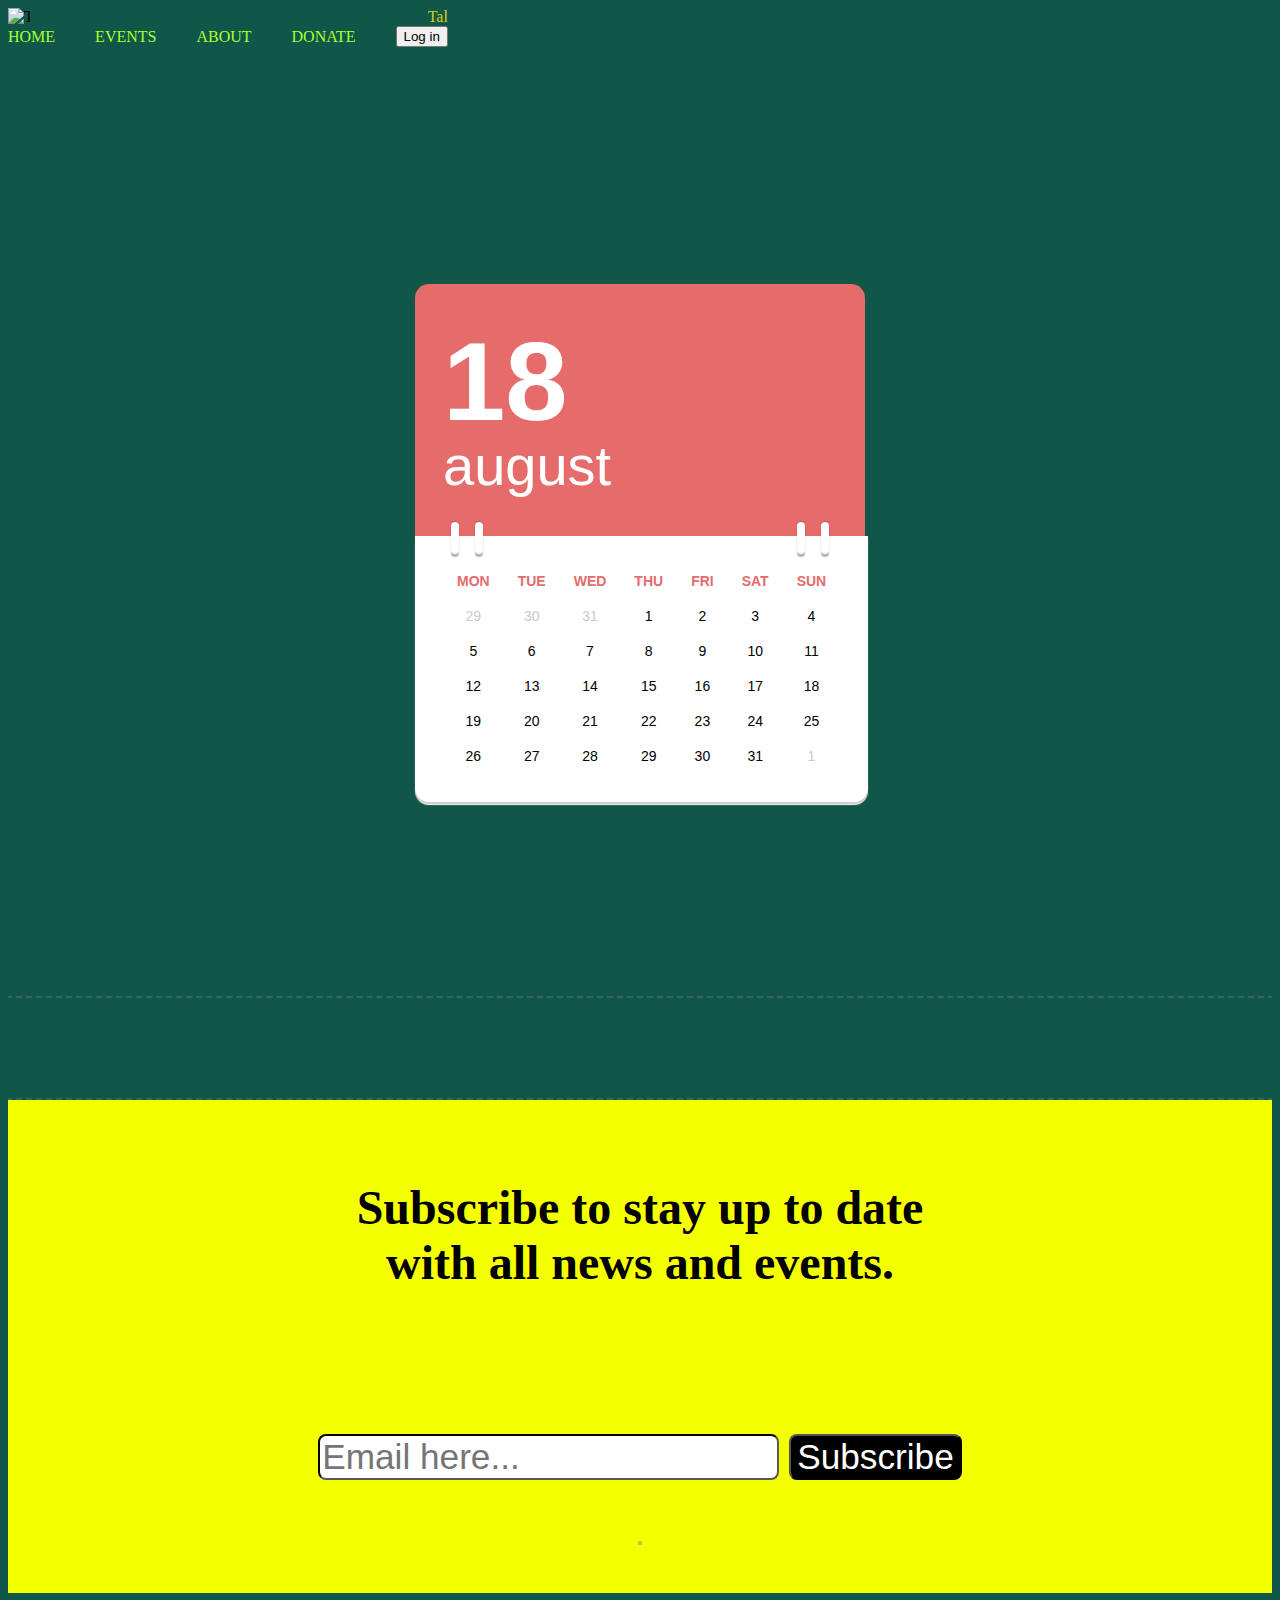
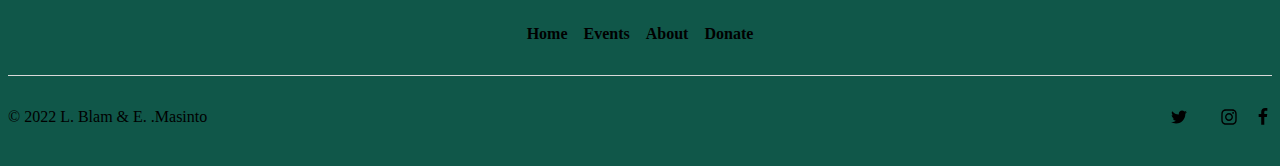
==== calendar.html @ dfa0b166 "calendar page" ====
<!DOCTYPE html>
<html lang="en">
<head>
    <meta charset="UTF-8">
    <meta http-equiv="X-UA-Compatible" content="IE=edge">
    <meta name="viewport" content="width=device-width, initial-scale=1.0">
    <link rel="stylesheet" href="style.css"/>
    <link href="/dist/style.css" rel="stylesheet">
    <title>Document</title>
</head>
<body>
    <div>
        <div class="events-container">
          <div class="events-container1">
            <div class="events-navbar navbar-container">
              <div class="max-width">
                <div class="events-logo">
                  <img
                    alt="TAL-image"
                    src="/playground_assets/group%202.svg"
                    class="events-image"
                  />
                  <span class="brand-Name">
                    <span class="events-text01">Tal</span>
                  </span>
                </div>
                <div class="events-links">
                  <span class="events-text02 navbar-Link">HOME</span>
                  <span class="events-text03 navbar-Link">EVENTS</span>
                  <span class="events-text04 navbar-Link">ABOUT</span>
                  <span class="events-text05 navbar-Link">DONATE</span>
                  <button class="button-secondary button">Log in</button>
                </div>
                <div class="events-burger-menu navbar-burger-menu">
                  <svg viewBox="0 0 1024 1024" class="events-icon">
                    <path
                      d="M128 256h768v86h-768v-86zM128 554v-84h768v84h-768zM128 768v-86h768v86h-768z"
                    ></path>
                  </svg>
                </div>
              </div>
            </div>
          </div>
          <div class="body-con">
          <div class="container back-container">

            <div class="calendar-container">
          
              <header>
                
                <div class="day">18</div>
                <div class="month">August</div>
          
              </header>
          
              <table class="calendar">
                
                <thead>
          
                  <tr>
          
                    <td>Mon</td>
                    <td>Tue</td>
                    <td>Wed</td>
                    <td>Thu</td>
                    <td>Fri</td>
                    <td>Sat</td>
                    <td>Sun</td>
          
                  </tr>
          
                </thead>
          
                <tbody>
          
                  <tr>
                    <td class="prev-month">29</td>
                    <td class="prev-month">30</td>
                    <td class="prev-month">31</td>
                    <td><a class="day-link" href="#">1</a></td>
                    <td><a class="day-link" href="#">2</a></td>
                    <td><a class="day-link" href="#">3</a></td>
                    <td><a class="day-link" href="#">4</a></td>
                  </tr>
          
                  <tr>
                    <td><a class="day-link" href="#">5</a></td>
                    <td><a class="day-link" href="#">6</a></td>
                    <td><a class="day-link" href="#">7</a></td>
                    <td><a class="day-link" href="#">8</a></td>
                    <td><a class="day-link" href="#">9</a></td>
                    <td><a class="day-link" href="#">10</a></td>
                    <td><a class="day-link" href="#">11</a></td>
                  </tr>
          
                  <tr>
                    <td><a class="day-link" href="#">12</a></td>
                    <td><a class="day-link" href="#">13</a></td>
                    <td><a class="day-link" href="#">14</a></td>
                    <td><a class="day-link" href="#">15</a></td>
                    <td><a class="day-link" href="#">16</a></td>
                    <td><a class="day-link" href="#">17</a></td>
                    <td><a class="day-link" href="#">18</a></td>
                  </tr>
          
                  <tr>
                    <td><a class="day-link" href="#">19</a></td>
                    <td><a class="day-link" href="#">20</a></td>
                    <td><a class="day-link" href="#">21</a></td>
                    <td><a class="day-link" href="#">22</a></td>
                    <td><a class="day-link" href="#">23</a></td>
                    <td><a class="day-link" href="#">24</a></td>
                    <td><a class="day-link" href="#">25</a></td>
                  </tr>
          
                  <tr>
                    <td><a class="day-link" href="#">26</a></td>
                    <td><a class="day-link" href="#">27</a></td>
                    <td><a class="day-link" href="#">28</a></td>
                    <td><a class="day-link" href="#">29</a></td>
                    <td><a class="day-link" href="#">30</a></td>
                    <td><a class="day-link" href="#">31</a></td>
                    <td class="next-month">1</td>
                  </tr>
          
                </tbody>
          
              </table>
          
              <div class="ring-left"></div>
              <div class="ring-right"></div>
          
            </div> <!-- end calendar-container -->
          
          </div> <!-- end container -->

        </div>

          <div class="events-container2"></div>
          <div class="events-banner">
            <h1 class="events-text06">
              <span>Subscribe to stay up to date</span>
              <br />
              <span>with all news and events.</span>
            </h1>
            <div class="events-container3">
              <input
                type="text"
                placeholder="Email here..."
                class="events-textinput input"
              />
              <button class="events-button1 button">Subscribe</button>
            </div>
            <div class="events-btn-group"></div>
          </div>
          <footer class="events-footer">
            <div class="events-container4">
              <nav class="events-nav">
                <a href="#" class="events-text10">Home</a>
                <a  href="#" class="events-text11">Events</a>
                <a  href="#" class="events-text12">About</a>
                <a  href="#" class="events-text13">Donate</a>
              </nav>
            </div>
            <div class="events-separator"></div>
            <div class="events-container5">
              <span class="events-text14">© 2022 L. Blam &amp; E. .Masinto</span>
              <div class="events-icon-group">
                <svg viewBox="0 0 950.8571428571428 1024" class="events-icon2">
                  <path
                    d="M925.714 233.143c-25.143 36.571-56.571 69.143-92.571 95.429 0.571 8 0.571 16 0.571 24 0 244-185.714 525.143-525.143 525.143-104.571 0-201.714-30.286-283.429-82.857 14.857 1.714 29.143 2.286 44.571 2.286 86.286 0 165.714-29.143 229.143-78.857-81.143-1.714-149.143-54.857-172.571-128 11.429 1.714 22.857 2.857 34.857 2.857 16.571 0 33.143-2.286 48.571-6.286-84.571-17.143-148-91.429-148-181.143v-2.286c24.571 13.714 53.143 22.286 83.429 23.429-49.714-33.143-82.286-89.714-82.286-153.714 0-34.286 9.143-65.714 25.143-93.143 90.857 112 227.429 185.143 380.571 193.143-2.857-13.714-4.571-28-4.571-42.286 0-101.714 82.286-184.571 184.571-184.571 53.143 0 101.143 22.286 134.857 58.286 41.714-8 81.714-23.429 117.143-44.571-13.714 42.857-42.857 78.857-81.143 101.714 37.143-4 73.143-14.286 106.286-28.571z"
                  ></path></svg>
                  <svg viewBox="0 0 877.7142857142857 1024" class="events-icon4">
                  <path
                    d="M585.143 512c0-80.571-65.714-146.286-146.286-146.286s-146.286 65.714-146.286 146.286 65.714 146.286 146.286 146.286 146.286-65.714 146.286-146.286zM664 512c0 124.571-100.571 225.143-225.143 225.143s-225.143-100.571-225.143-225.143 100.571-225.143 225.143-225.143 225.143 100.571 225.143 225.143zM725.714 277.714c0 29.143-23.429 52.571-52.571 52.571s-52.571-23.429-52.571-52.571 23.429-52.571 52.571-52.571 52.571 23.429 52.571 52.571zM438.857 152c-64 0-201.143-5.143-258.857 17.714-20 8-34.857 17.714-50.286 33.143s-25.143 30.286-33.143 50.286c-22.857 57.714-17.714 194.857-17.714 258.857s-5.143 201.143 17.714 258.857c8 20 17.714 34.857 33.143 50.286s30.286 25.143 50.286 33.143c57.714 22.857 194.857 17.714 258.857 17.714s201.143 5.143 258.857-17.714c20-8 34.857-17.714 50.286-33.143s25.143-30.286 33.143-50.286c22.857-57.714 17.714-194.857 17.714-258.857s5.143-201.143-17.714-258.857c-8-20-17.714-34.857-33.143-50.286s-30.286-25.143-50.286-33.143c-57.714-22.857-194.857-17.714-258.857-17.714zM877.714 512c0 60.571 0.571 120.571-2.857 181.143-3.429 70.286-19.429 132.571-70.857 184s-113.714 67.429-184 70.857c-60.571 3.429-120.571 2.857-181.143 2.857s-120.571 0.571-181.143-2.857c-70.286-3.429-132.571-19.429-184-70.857s-67.429-113.714-70.857-184c-3.429-60.571-2.857-120.571-2.857-181.143s-0.571-120.571 2.857-181.143c3.429-70.286 19.429-132.571 70.857-184s113.714-67.429 184-70.857c60.571-3.429 120.571-2.857 181.143-2.857s120.571-0.571 181.143 2.857c70.286 3.429 132.571 19.429 184 70.857s67.429 113.714 70.857 184c3.429 60.571 2.857 120.571 2.857 181.143z">
                </path></svg>
                <svg viewBox="0 0 602.2582857142856 1024" class="events-icon6">
                  <path
                    d="M548 6.857v150.857h-89.714c-70.286 0-83.429 33.714-83.429 82.286v108h167.429l-22.286 169.143h-145.143v433.714h-174.857v-433.714h-145.714v-169.143h145.714v-124.571c0-144.571 88.571-223.429 217.714-223.429 61.714 0 114.857 4.571 130.286 6.857z"
                  ></path>
                </svg>
              </div>
            </div>
          </footer>
        </div>
      </div>
      




    
</body>
</html>
---- style.css ----
/*@use postcss-preset-env;
*/

body{
    /* margin: auto;
    padding: 0; */
    background-color: #105749;
}

.body-con {
  display: grid;
  font: 87.5%/1.5em 'Lato', sans-serif;
  margin: 0;
  min-height: 100vh;
  place-items: center;
  height: fit-content;
}

.back-container{
    margin: 0;
    padding: 0;

}

table {
  border-collapse: collapse;
  border-spacing: 0;
}

td {
  padding: 0;
}

.calendar-container {
  position: relative;
  width: 450px;
}

.calendar-container header {
  border-radius: 1em 1em 0 0;
  background: #e66b6b;
  color: #fff;
  padding: 3em 2em;
}

.day {
  font-size: 8em;
  font-weight: 900;
  line-height: 1em;
}

.day-link{
    font-style: none;
    color: #000000;
    text-decoration: none;
}

.month {
  font-size: 4em;
  line-height: 1em;
  text-transform: lowercase;
}

.calendar {
  background: #fff;
  border-radius: 0 0 1em 1em;
  -webkit-box-shadow: 0 2px 1px rgba(0, 0, 0, .2), 0 3px 1px #fff;
  box-shadow: 0 2px 1px rgba(0, 0, 0, .2), 0 3px 1px #fff;
  color: #555;
  display: inline-block;
  padding: 2em;
}

.calendar thead {
  color: #e66b6b;
  font-weight: 700;
  text-transform: uppercase;
}

.calendar td {
  padding: .5em 1em;
  text-align: center;
}

.calendar tbody td:hover {
  background: #cacaca;
  color: #fff;
}

.current-day {
  color: #e66b6b;
}

.prev-month,
.next-month {
  color: #cacaca;
}

.ring-left,
.ring-right {
  position: absolute;
  top: 230px;
}

.ring-left { left: 2em; }
.ring-right { right: 2em; }

.ring-left:before,
.ring-left:after,
.ring-right:before,
.ring-right:after {
  background: #fff;
  border-radius: 4px;
  -webkit-box-shadow: 0 3px 1px rgba(0, 0, 0, .3), 0 -1px 1px rgba(0, 0, 0, .2);
  box-shadow: 0 3px 1px rgba(0, 0, 0, .3), 0 -1px 1px rgba(0, 0, 0, .2);
  content: "";
  display: inline-block;
  margin: 8px;
  height: 32px;
  width: 8px;
}



/*teleporthq*/

.events-container {
    width: 100%;
    display: flex;
    overflow: auto;
    min-height: 100vh;
    align-items: center;
    flex-direction: column;
  }
  .events-container1 {
    /* flex: 0 0 auto; */
    width: 100%;
    display: flex;
    align-items: flex-start;
    flex-direction: column;
    white-space: nowrap;
  }
  .events-navbar {
    height: 88px;
  }
  .events-logo {
    display: flex;
    align-items: center;
    flex-direction: row;
    justify-content: space-between;
  }
  .events-image {
    width: 22px;
    object-fit: cover;
    margin-right: 14px;
  }
  .events-text01 {
    color: rgba(250, 225, 0, 0.867);
  }
  .events-links {
    flex: 0 0 auto;
    display: flex;
    align-items: center;
    flex-direction: row;
  }
  .events-text02 {
    color: greenyellow;
    margin-right: 2.5em;
  }
  .events-text03 {
    color: greenyellow;
    margin-right: 2.5em;
  }
  .events-text04 {
    color: greenyellow;
    margin-right: 2.5em;
  }
  .events-text05 {
    color: greenyellow;
    margin-right: 2.5em;
  }
  .events-burger-menu {
    fill: #105749;
    width: 24px;
    height: 24px;
  }
  .events-container2 {
    flex: 0 0 auto;
    width: 100%;
    border: 2px dashed rgba(120, 120, 120, 0.4);
    height: 100px;
    display: flex;
    align-items: flex-start;
    justify-content: center;
  }
  .events-banner {
    width: 100%;
    display: flex;
    padding: 3em;
    align-items: center;
    flex-direction: column;
    justify-content: space-between;
    background-color: #f4ff00;
  }
  .events-text06 {
    font-size: 3rem;
    text-align: center;
    margin-bottom: 3em;
  }
  .events-container3 {
    flex: 0 0 auto;
    width: 1140px;
    height: 107px;
    display: flex;
    align-items: flex-start;
    flex-direction: row;
    justify-content: center;
  }
  .events-textinput {
    font-size: 2.2em;
    border-color: #595959;
    border-radius: 8px;
  }
  .events-button1 {
    color: white;
    font-size: 2.2em;
    transition: 0.3s;
    margin-left: 10px;
    background-color: #000000;
    border-radius: 8px;
  }
  .events-button1:hover {
    color: #000000;
    background-color: transparent;
  }
  .events-btn-group {
    border: 2px dashed rgba(120, 120, 120, 0.4);
    display: flex;
    align-items: center;
    flex-direction: row;
  }
  .events-footer {
    width: 100%;
    display: flex;
    max-width: 100%;
    align-items: center;
    padding-top: 2em;
    padding-left: 2em;
    padding-right: 2em;
    flex-direction: column;
    padding-bottom: 2em;
    justify-content: space-between;
  }
  .events-container4 {
    display: flex;
    max-width: 100%;
    align-items: center;
    flex-direction: column;
    justify-content: space-between;
  }
  .events-nav {
    flex: 0 0 auto;
    display: flex;
    margin-top: 0px;
    align-items: center;
    flex-direction: row;
   
  }
  .events-text10 {
    margin-left: 0px;
    text-decoration: none;
    color: #000000;
    font-weight: bold;
  }
  .events-text11 {
    margin-left: 1em;
    text-decoration: none;
    color: #000000;
    font-weight: bold;
  }
  .events-text12 {
    margin-left: 1em;
    text-decoration: none;
    color: #000000;
    font-weight: bold;
  }
  .events-text13 {
    margin-left: 1em;
    text-decoration: none;
    color: #000000;
    font-weight: bold;
  }
  .events-separator {
    flex: 0 0 auto;
    width: 100%;
    height: 0px;
    display: flex;
    margin-top: 2em;
    align-items: flex-start;
    margin-left: 0px;
    border-color: #D9D9D9;
    border-style: solid;
    border-width: 1px;
    margin-right: 0px;
    margin-bottom: 2em;
    flex-direction: row;
    border-top-width: 0px;
    border-left-width: 0px;
    border-right-width: 0px;
  }
  .events-container5 {
    flex: 0 0 auto;
    width: 100%;
    display: flex;
    align-items: center;
    flex-direction: row;
    justify-content: space-between;
  }
  .events-icon-group {
    display: flex;
    align-items: center;
    flex-direction: row;
    justify-content: space-between;
  }
  .events-icon2 {
    width: 18px;
    height: 18px;
    margin-right:2em;
  }
  .events-icon4 {
    width: 18px;
    height: 18px;
    margin-right: 1em;
  }
  .events-icon6 {
    width: 18px;
    height: 18px;
  }
  @media(max-width: 1200px) {
    .events-container {
      align-items: stretch;
      justify-content: flex-start;
      background-color: white;
    }
    .events-footer {
      width: 1200px;
      height: 206px;
      align-self: center;
      margin-left: 0px;
      margin-right: 0px;
      padding-left: 2em;
      padding-right: 2em;
      padding-bottom: 2em;
    }
  }
  @media(max-width: 767px) {
    .events-links {
      display: none;
    }
    .events-icon {
      fill: green;
    }
    .events-banner {
      padding-left: 2em;
      padding-right: 2em;
    }
    .events-footer {
      padding-left: 2em;
      padding-right: 2em;
    }
    .events-separator {
      margin-top: 1.5em;
      margin-left: 0px;
      margin-right: 0px;
      margin-bottom: 1.5em;
    }
    .events-container5 {
      align-items: center;
      flex-direction: column;
      justify-content: space-between;
    }
    .events-text14 {
      margin-bottom: 1.5em;
    }
  }
  @media(max-width: 479px) {
    .events-banner {
      padding-top: 2em;
      padding-left: 2em;
      padding-right: 2em;
      padding-bottom: 2em;
    }
    .events-container3 {
      align-items: center;
      flex-direction: column;
    }
    .events-button1 {
      margin-top: 2em;
      margin-left: 0px;
    }
    .events-btn-group {
      flex-direction: column;
    }
    .events-footer {
      padding: 2em;
    }
    .events-separator {
      margin-top: 1.5em;
      margin-bottom: 1.5em;
    }
    .events-container5 {
      align-items: center;
      flex-direction: column;
      justify-content: space-between;
    }
    .events-text14 {
      text-align: center;
      margin-bottom: 1.5em;
    }
  }
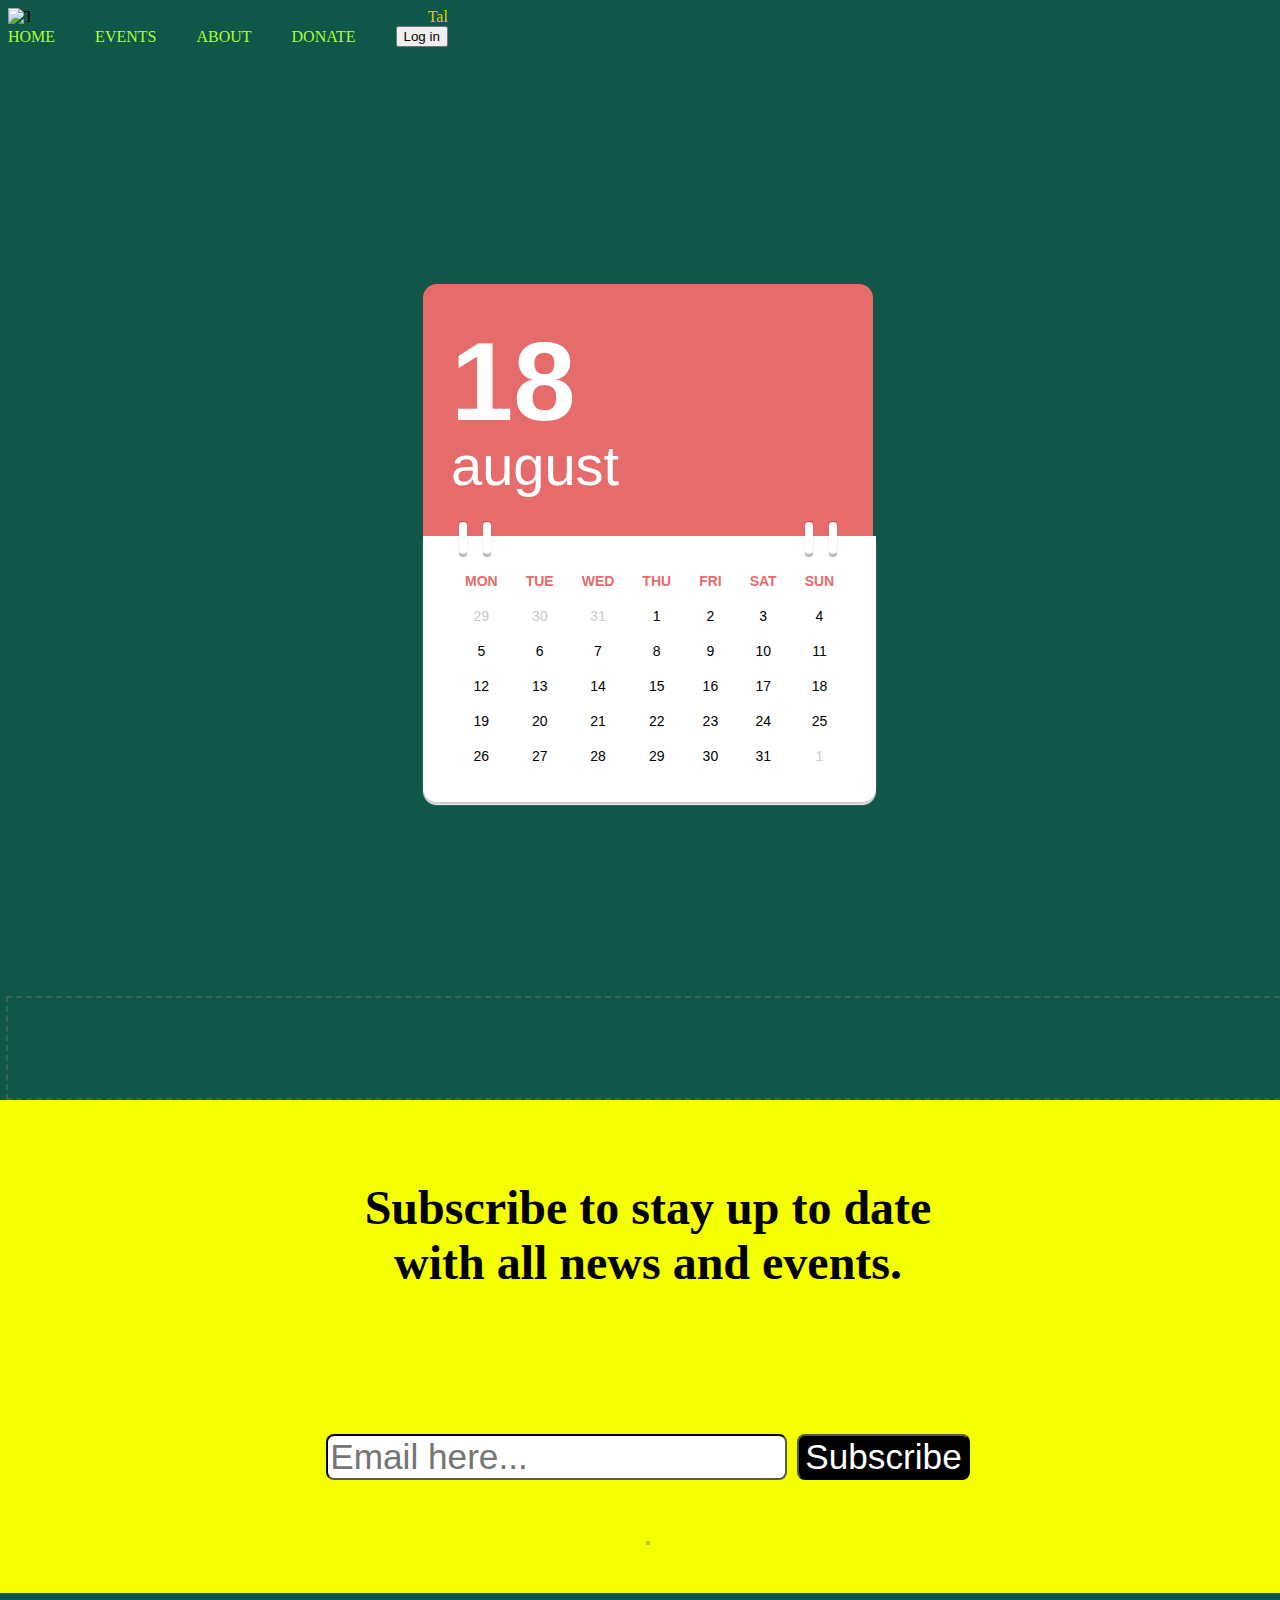
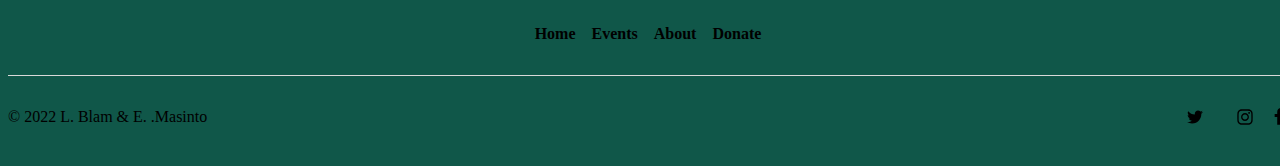
==== commit b754a3e6: "so far" ====
--- a/calendar.html
+++ b/calendar.html
@@ -3,7 +3,7 @@
 <head>
     <meta charset="UTF-8">
     <meta http-equiv="X-UA-Compatible" content="IE=edge">
-    <meta name="viewport" content="width=device-width, initial-scale=1.0">
+    <meta name="viewport" content="width=device-width, initial-scale=1.5">
     <link rel="stylesheet" href="style.css"/>
     <link href="/dist/style.css" rel="stylesheet">
     <title>Document</title>
--- a/style.css
+++ b/style.css
@@ -5,6 +5,8 @@
     /* margin: auto;
     padding: 0; */
     background-color: #105749;
+    width: 100%;
+    /* max-width: 1080px; */
 }
 
 .body-con {
@@ -127,7 +129,7 @@
 .events-container {
     width: 100%;
     display: flex;
-    overflow: auto;
+    /* overflow:none; */
     min-height: 100vh;
     align-items: center;
     flex-direction: column;
@@ -209,7 +211,7 @@
   }
   .events-container3 {
     flex: 0 0 auto;
-    width: 1140px;
+    width: 100%;
     height: 107px;
     display: flex;
     align-items: flex-start;
@@ -253,7 +255,7 @@
   }
   .events-container4 {
     display: flex;
-    max-width: 100%;
+    width: 100%;
     align-items: center;
     flex-direction: column;
     justify-content: space-between;
@@ -336,14 +338,14 @@
     width: 18px;
     height: 18px;
   }
-  @media(max-width: 1200px) {
+  @media(max-width: 100%) {
     .events-container {
       align-items: stretch;
       justify-content: flex-start;
       background-color: white;
     }
     .events-footer {
-      width: 1200px;
+      width: 100%;
       height: 206px;
       align-self: center;
       margin-left: 0px;
@@ -353,7 +355,7 @@
       padding-bottom: 2em;
     }
   }
-  @media(max-width: 767px) {
+  @media(width: 767px) {
     .events-links {
       display: none;
     }
@@ -383,7 +385,7 @@
       margin-bottom: 1.5em;
     }
   }
-  @media(max-width: 479px) {
+  @media(width: 479px) {
     .events-banner {
       padding-top: 2em;
       padding-left: 2em;
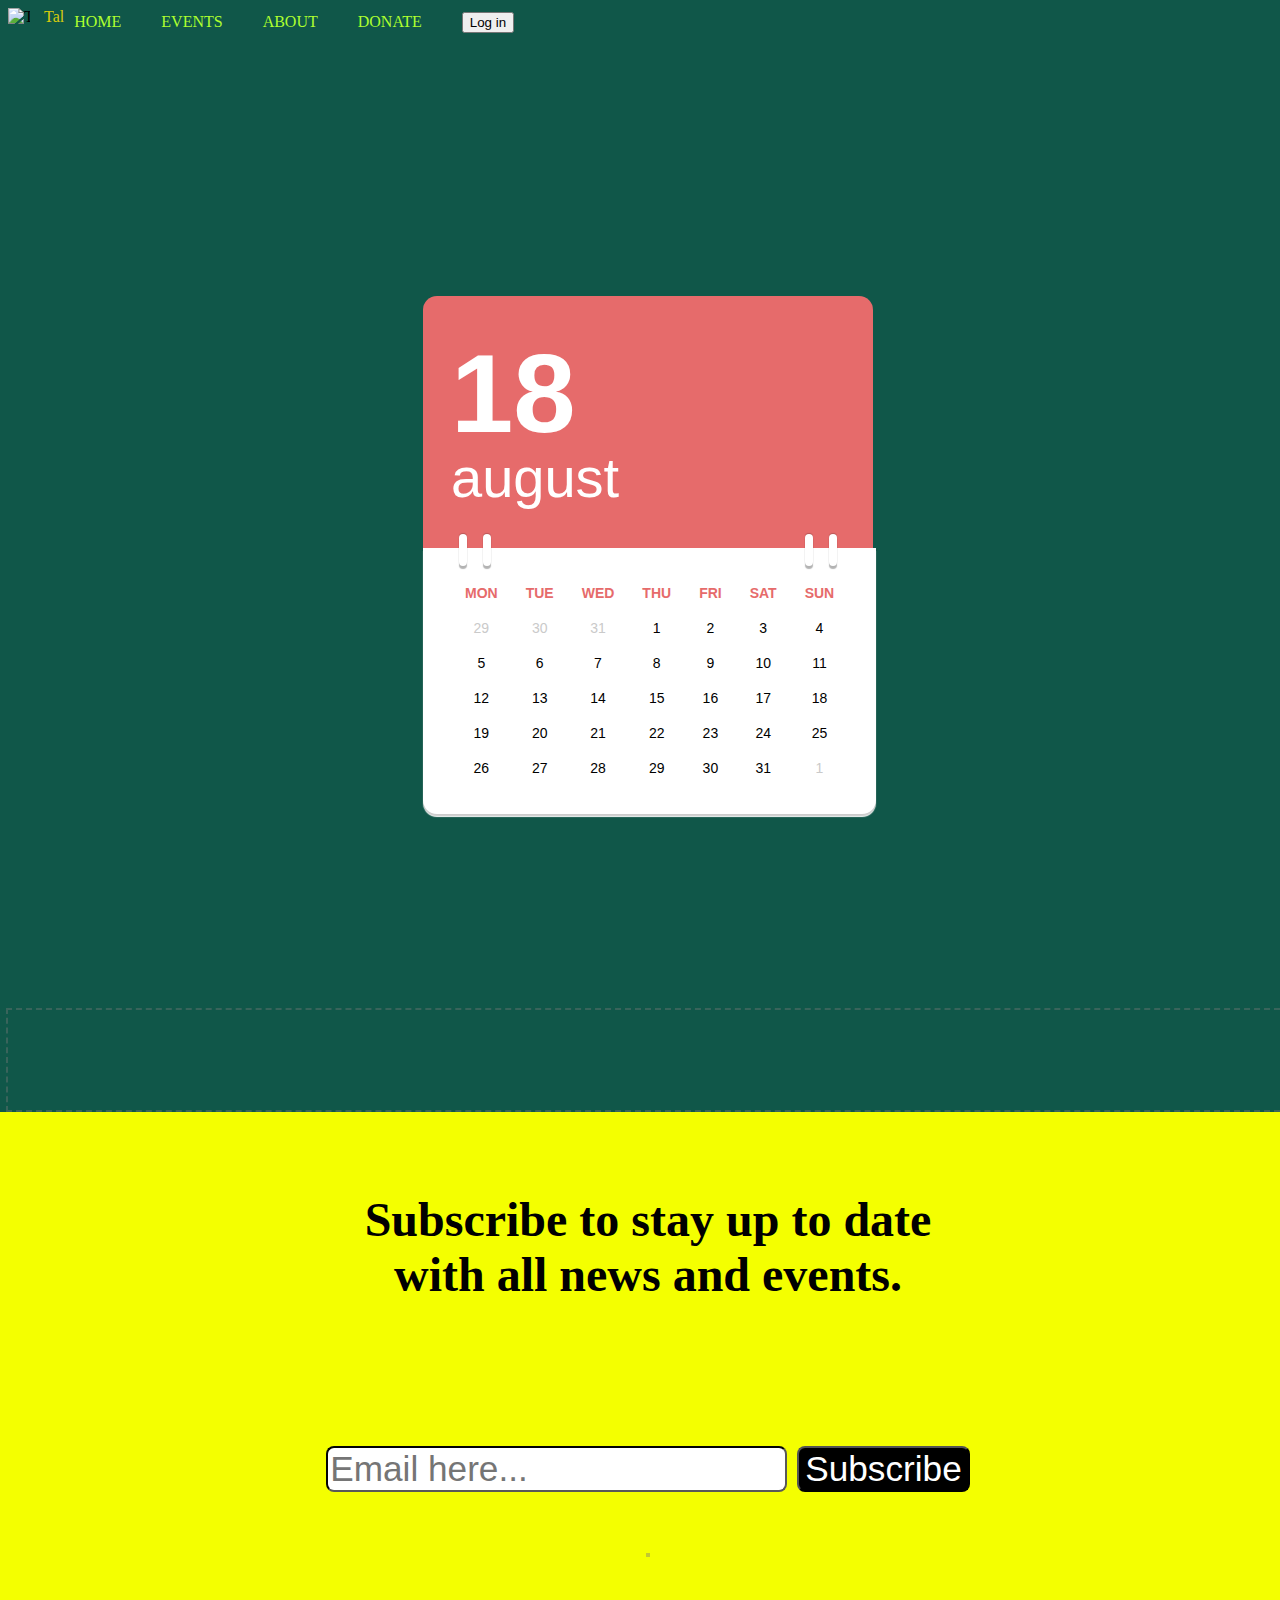
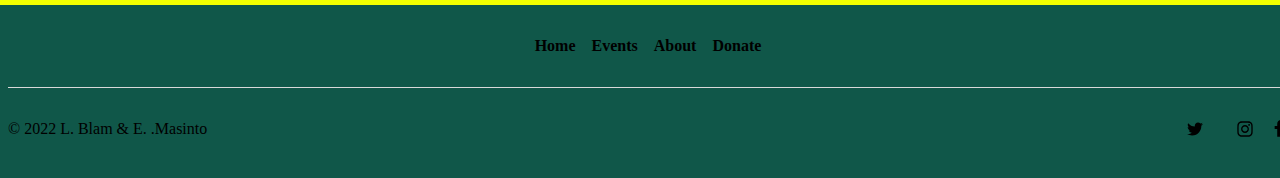
==== commit f12e8410: "just installed tailwind" ====
--- a/calendar.html
+++ b/calendar.html
@@ -13,7 +13,7 @@
         <div class="events-container">
           <div class="events-container1">
             <div class="events-navbar navbar-container">
-              <div class="max-width">
+              <div class="max-width1">
                 <div class="events-logo">
                   <img
                     alt="TAL-image"
--- a/style.css
+++ b/style.css
@@ -139,17 +139,26 @@
     width: 100%;
     display: flex;
     align-items: flex-start;
-    flex-direction: column;
+    flex-direction: row;
     white-space: nowrap;
   }
+
+  .max-width1{
+      display: flex;
+      margin: auto;
+      width:100%;
+  }
   .events-navbar {
-    height: 88px;
+    height: 100px;
+    width: 100%	;
   }
   .events-logo {
     display: flex;
-    align-items: center;
-    flex-direction: row;
-    justify-content: space-between;
+    margin-right: 10px;
+    margin-bottom: 10px;
+    align-items: center;
+    flex-direction: row;
+    /* justify-content: space-between; */
   }
   .events-image {
     width: 22px;
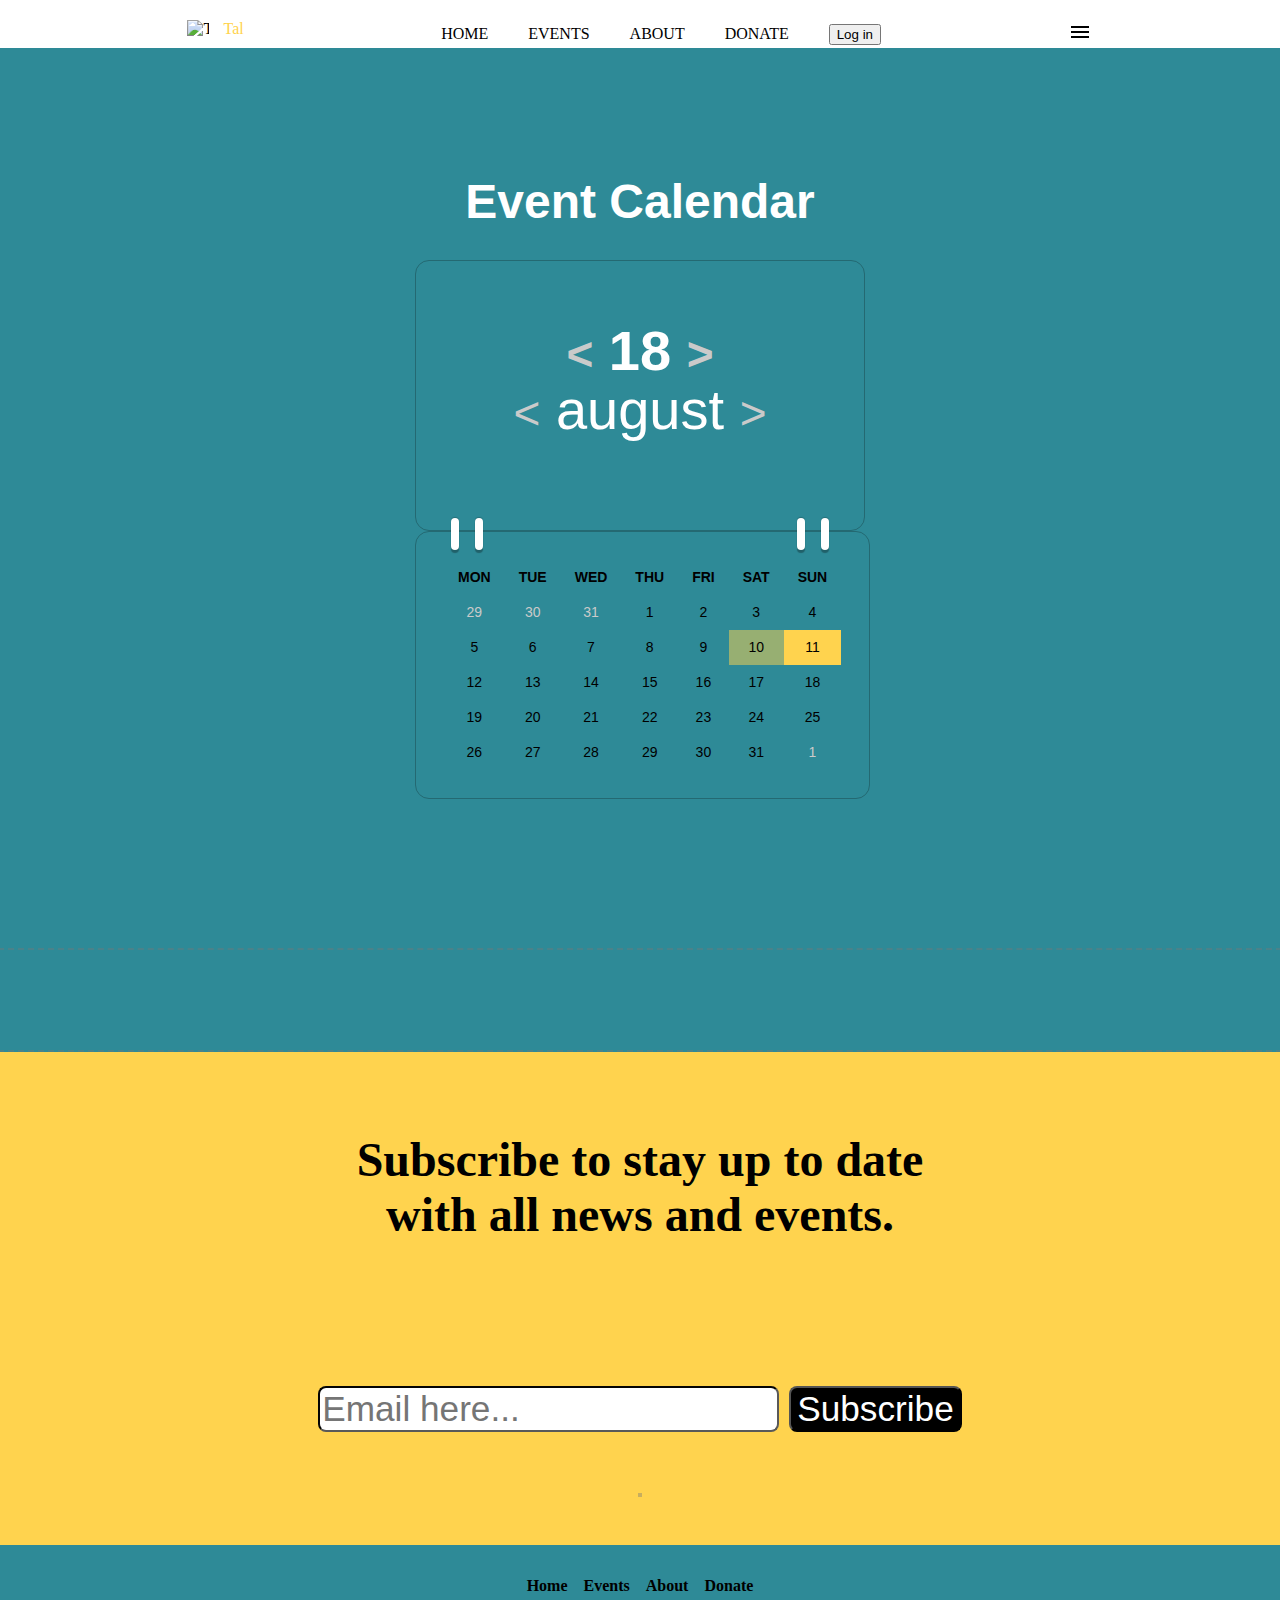
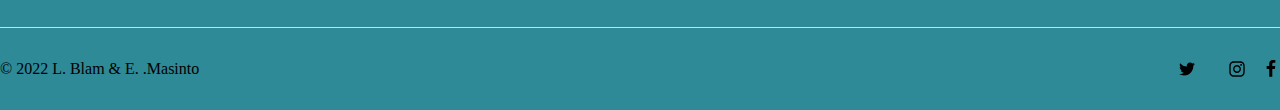
==== commit c753a78e: "looks nice now" ====
--- a/calendar.html
+++ b/calendar.html
@@ -43,15 +43,24 @@
           </div>
           <div class="body-con">
           <div class="container back-container">
-
+            <h1 class="title"> Event Calendar </h1>
             <div class="calendar-container">
-          
-              <header>
+           
+              <div class="header">
                 
-                <div class="day">18</div>
-                <div class="month">August</div>
-          
-              </header>
+                <div class="day">
+                    <a class="last-day" href="#">&lt;</a>
+                    18
+                    <a class="next-day" href="#">&gt;</a>
+                </div>
+                <div class="month">
+                    <a class="last-month" href="#">&lt;</a>
+                    August
+                    <a class="next-months" href="#">&gt;</a>
+
+                </div>
+          
+              </div>
           
               <table class="calendar">
                 
@@ -89,8 +98,8 @@
                     <td><a class="day-link" href="#">7</a></td>
                     <td><a class="day-link" href="#">8</a></td>
                     <td><a class="day-link" href="#">9</a></td>
-                    <td><a class="day-link" href="#">10</a></td>
-                    <td><a class="day-link" href="#">11</a></td>
+                    <td class="blog-day"><a class="day-link" href="#">10</a></td>
+                    <td class="current-day"><a class="day-link" href="#">11</a></td>
                   </tr>
           
                   <tr>
--- a/style.css
+++ b/style.css
@@ -4,9 +4,22 @@
 body{
     /* margin: auto;
     padding: 0; */
-    background-color: #105749;
+    background-color: #2E8A97;
     width: 100%;
     /* max-width: 1080px; */
+    margin: 0;
+}
+
+.title{
+    display: flex;
+    margin: auto;
+    justify-content: center;
+    align-items: center;
+    text-align: center;
+    margin-bottom: 1em;
+    font-size: 48px;
+    color: white;
+    
 }
 
 .body-con {
@@ -27,6 +40,8 @@
 table {
   border-collapse: collapse;
   border-spacing: 0;
+  border: solid 1px #246972;
+  border-radius: 1em;
 }
 
 td {
@@ -36,17 +51,26 @@
 .calendar-container {
   position: relative;
   width: 450px;
-}
-
-.calendar-container header {
-  border-radius: 1em 1em 0 0;
-  background: #e66b6b;
+  /* border: solid 1px #246972; */
+  
+}
+
+.calendar-container .header {
+  /* border-radius: 1em 1em 0 0; */
+  background: #2E8A97 ;
   color: #fff;
   padding: 3em 2em;
+  height: 185px;
+  border: solid 1px #246972;
+  border-radius: 1em;
+  justify-content: center;
+  align-items: center;
+  text-align: center;
 }
 
 .day {
-  font-size: 8em;
+margin-top: 20px;
+  font-size: 4em;
   font-weight: 900;
   line-height: 1em;
 }
@@ -64,33 +88,43 @@
 }
 
 .calendar {
-  background: #fff;
-  border-radius: 0 0 1em 1em;
-  -webkit-box-shadow: 0 2px 1px rgba(0, 0, 0, .2), 0 3px 1px #fff;
-  box-shadow: 0 2px 1px rgba(0, 0, 0, .2), 0 3px 1px #fff;
+  background: #2E8A97;
+  /* border-radius: 0 0 1em 1em; */
+  /* border-color: #FFD34E; */
+  /* -webkit-box-shadow: 0 2px 1px rgba(0, 0, 0, .2), 0 3px 1px #FFD34E;
+  box-shadow: 0 2px 1px rgba(0, 0, 0, .2), 0 3px 1px #FFD34E; */
   color: #555;
   display: inline-block;
   padding: 2em;
 }
 
 .calendar thead {
-  color: #e66b6b;
+  color: black;
   font-weight: 700;
   text-transform: uppercase;
+ 
 }
 
 .calendar td {
   padding: .5em 1em;
   text-align: center;
+  
 }
 
 .calendar tbody td:hover {
   background: #cacaca;
   color: #fff;
-}
-
-.current-day {
-  color: #e66b6b;
+  background: #FFD34E;
+}
+
+.current-day{
+  color: cacaca;
+  background: #FFD34E;
+}
+
+.blog-day{
+    color: cacaca;
+    background: #ffd34e80;
 }
 
 .prev-month,
@@ -98,10 +132,17 @@
   color: #cacaca;
 }
 
+.next-months, .next-day, .last-day, .last-month {
+    margin: 10px 0;
+    font-size: 46px;
+    color: #cacaca;
+    text-decoration: none;
+}
+
 .ring-left,
 .ring-right {
   position: absolute;
-  top: 230px;
+  top: 250px;
 }
 
 .ring-left { left: 2em; }
@@ -128,28 +169,36 @@
 
 .events-container {
     width: 100%;
+    height: fit-content;
     display: flex;
     /* overflow:none; */
     min-height: 100vh;
     align-items: center;
     flex-direction: column;
+
   }
   .events-container1 {
     /* flex: 0 0 auto; */
     width: 100%;
+    height: fit-content;
+    margin: 0;
+    padding-top: 20px;
     display: flex;
     align-items: flex-start;
     flex-direction: row;
     white-space: nowrap;
+    background: white;
   }
 
   .max-width1{
       display: flex;
       margin: auto;
       width:100%;
+      height: fit-content;
+      justify-content: space-evenly;
   }
   .events-navbar {
-    height: 100px;
+    height: fit-content;
     width: 100%	;
   }
   .events-logo {
@@ -166,7 +215,7 @@
     margin-right: 14px;
   }
   .events-text01 {
-    color: rgba(250, 225, 0, 0.867);
+    color: #FFD34E;
   }
   .events-links {
     flex: 0 0 auto;
@@ -175,23 +224,23 @@
     flex-direction: row;
   }
   .events-text02 {
-    color: greenyellow;
+    color: black;
     margin-right: 2.5em;
   }
   .events-text03 {
-    color: greenyellow;
+    color: black;
     margin-right: 2.5em;
   }
   .events-text04 {
-    color: greenyellow;
+    color: black;
     margin-right: 2.5em;
   }
   .events-text05 {
-    color: greenyellow;
+    color: black;
     margin-right: 2.5em;
   }
   .events-burger-menu {
-    fill: #105749;
+    fill: black;
     width: 24px;
     height: 24px;
   }
@@ -211,7 +260,7 @@
     align-items: center;
     flex-direction: column;
     justify-content: space-between;
-    background-color: #f4ff00;
+    background-color: #FFD34E;
   }
   .events-text06 {
     font-size: 3rem;
@@ -369,7 +418,7 @@
       display: none;
     }
     .events-icon {
-      fill: green;
+      fill: #2E8A97;
     }
     .events-banner {
       padding-left: 2em;
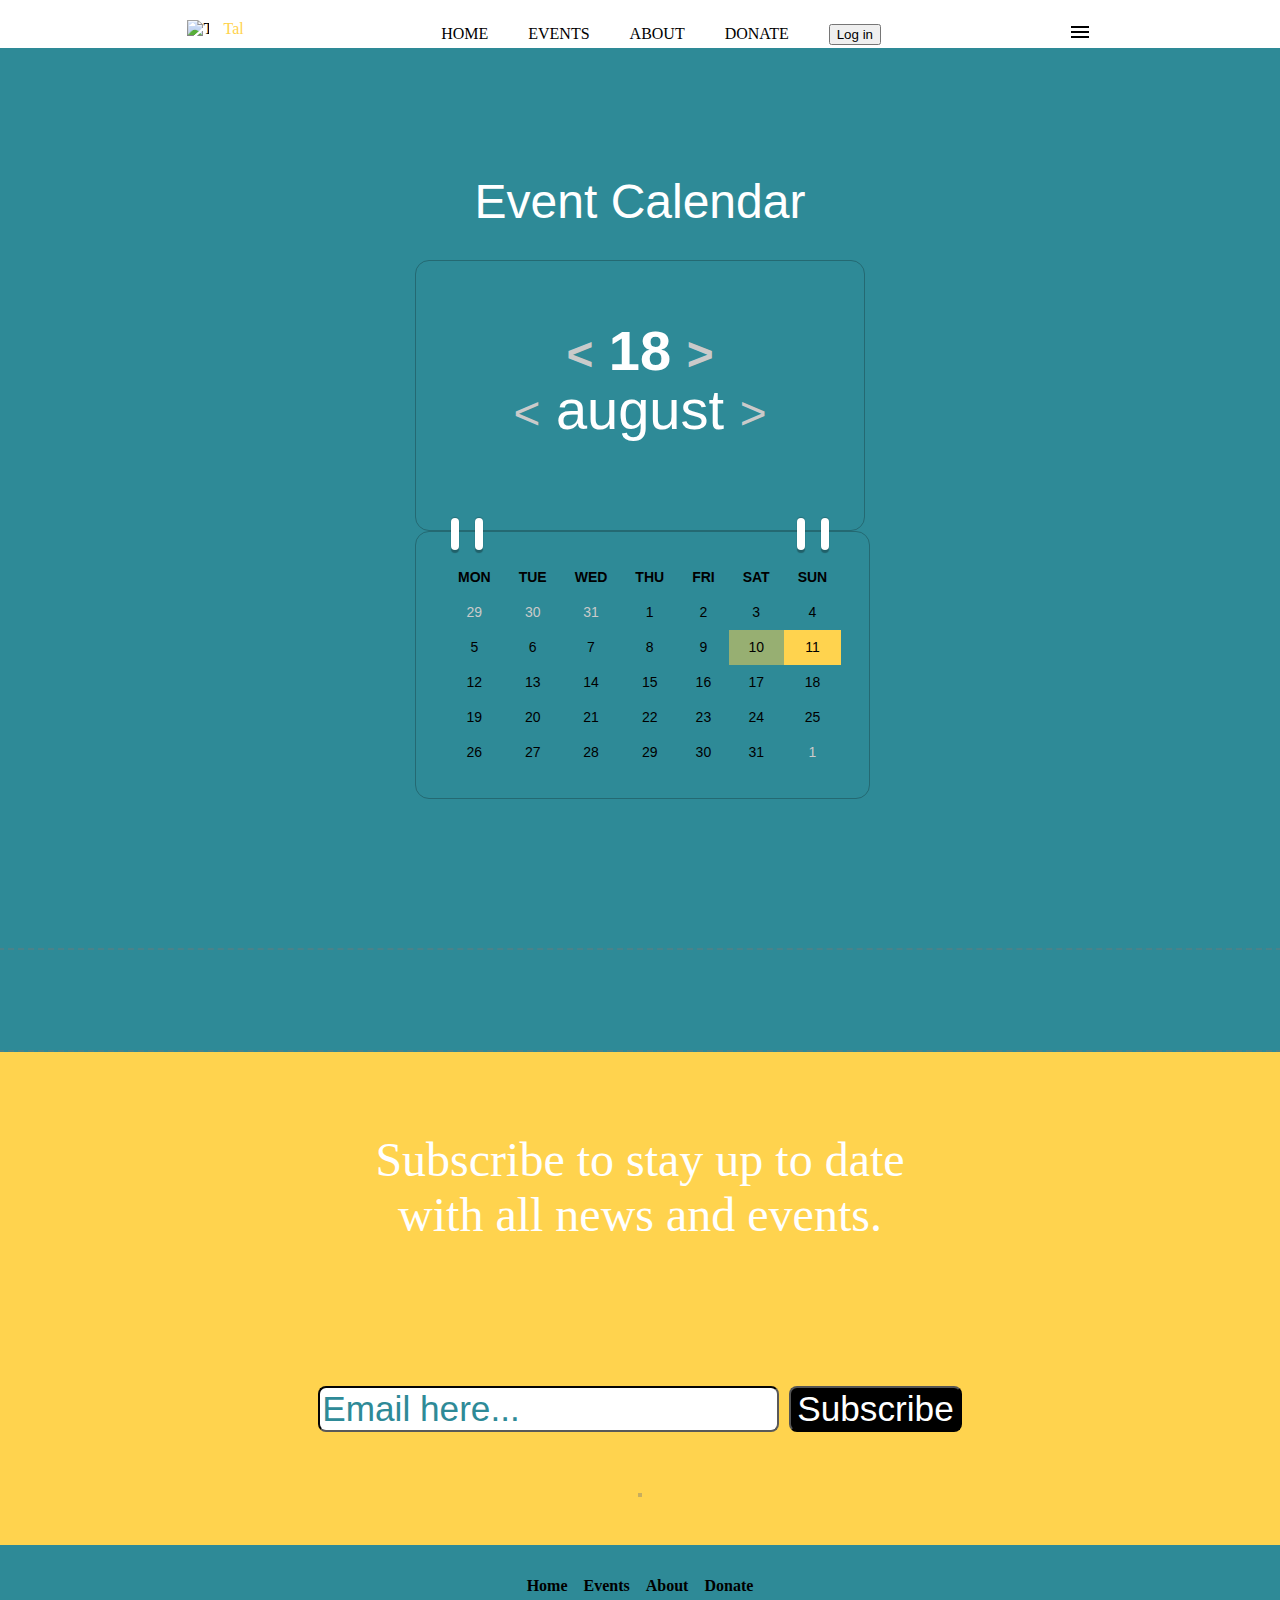
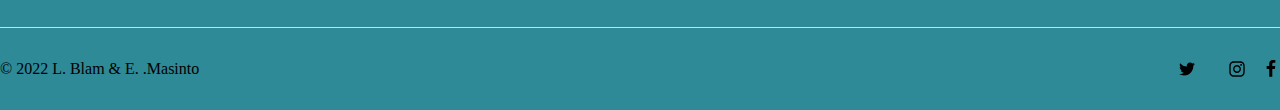
==== commit c51e730d: "index implemantationosfsjdf" ====
--- a/calendar.html
+++ b/calendar.html
@@ -6,7 +6,7 @@
     <meta name="viewport" content="width=device-width, initial-scale=1.5">
     <link rel="stylesheet" href="style.css"/>
     <link href="/dist/style.css" rel="stylesheet">
-    <title>Document</title>
+    <title>Event Calendar</title>
 </head>
 <body>
     <div>
--- a/style.css
+++ b/style.css
@@ -8,6 +8,7 @@
     width: 100%;
     /* max-width: 1080px; */
     margin: 0;
+    overflow-x: hidden;
 }
 
 .title{
@@ -19,7 +20,7 @@
     margin-bottom: 1em;
     font-size: 48px;
     color: white;
-    
+
 }
 
 .body-con {
@@ -478,4 +479,718 @@
       margin-bottom: 1.5em;
     }
   }
+  
+
+  /* style 2 donation page */
+
+  
+h1, h4 {
+    color:  white;
+    font-weight: normal;
+}
+
+h2 {
+    color: #2E8A97;
+    font-weight: bolder;
+}
+
+h6{
+    color: white;
+    font-weight: normal;
+    letter-spacing: 1px;
+    text-transform: uppercase;
+}
+
+h5 {
+    color:  #2E8A97;
+    text-transform: uppercase;
+
+}
+
+#donate{
+    background-color:  #2E8A97;
+    padding-top: 2em;
+    padding-bottom: 2em;
+}
+
+#subscribe{
+    background-color:  #FFD34E;
+    padding:  2em;
+}
+
+#contact{
+    background-color:  rgb(196,196,196);
+    padding: 1.5em;
+}
+
+.donate-amount{
+    background-color: white;
+    color: #2E8A97;
+    /*margin: 0em 1em 0em 1em;*/
+    width: 275px;
+    border-top: 1px solid black;
+
+}
+
+
+.donate-amount-div{
+    padding: 1.5em 1em 1.5em 1em;
+}
+
+
+.donate-amount > input{ /* HIDE RADIO */
+    visibility: hidden; /* Makes input not-clickable */
+    position: absolute; /* Remove input from document flow */
+}
+.donate-amount > input + div{ /* DIV STYLES */
+    cursor:pointer;
+    border:2px solid transparent;
+}
+.donate-amount > input:checked + div { /* (RADIO CHECKED) DIV STYLES */
+    background-color: #2E8A97;
+    border: 2px solid #FFD34E;
+    color: white;
+}
+
+.donate-figure{
+    font-size: xx-large;
+    font-weight: bold;
+}
+
+
+#custom-donation-amount{
+    color:  white;
+}
+
+#custom-donation-amount:hover{
+    color: #FFD34E;
+}
+
+.central-button{
+    border: none;
+    padding: 0.5em 1.3em;
+    border-radius: 1em;
+    color: white;
+
+
+
+}
+
+
+
+.email-input{
+    padding: 7px 20px;
+    margin: 8px 0;
+    border:  none;
+    border-radius: 1em;
+}
+
+input[type=text]::placeholder{
+    color:  #2E8A97;
+}
+
+#nostylelink{
+    color: inherit;
+    text-decoration: none;
+}
+
+#nostylelink:hover{
+    color: #FFD34E;
+}
+
+
+
+/* style 3 index/ home page */
+
+.home-container {
+    width: 100%;
+    display: flex;
+    min-height: 100vh;
+    align-items: center;
+    flex-direction: column;
+    background-color: white;
+  }
+  .home-logo {
+    display: flex;
+    align-items: center;
+    flex-direction: row;
+    justify-content: space-between;
+  }
+  .home-image {
+    width: 22px;
+    object-fit: cover;
+    margin-right: 14px;
+  }
+  .home-text01 {
+    color: #FFD34E;
+  }
+  .home-links {
+    flex: 0 0 auto;
+    display: flex;
+    align-items: center;
+    flex-direction: row;
+  }
+  .home-text02 {
+    color: #105749;
+    margin-right: 2em;
+  }
+  .home-text03 {
+    color: var(--dl-color-scheme-green80);
+    margin-right: var(--dl-space-space-twounits);
+  }
+  .home-text04 {
+    color: var(--dl-color-scheme-green80);
+    margin-right: var(--dl-space-space-twounits);
+  }
+  .home-text05 {
+    color: var(--dl-color-scheme-green80);
+    margin-right: var(--dl-space-space-twounits);
+  }
+  .home-burger-menu {
+    fill: #105749;
+    width: 24px;
+    height: 24px;
+  }
+  .home-max-width1 {
+    align-items: center;
+  }
+  .home-content {
+    flex: 0 0 auto;
+    width: 45%;
+    display: flex;
+    align-items: flex-start;
+    margin-right: var(--dl-space-space-twounits);
+    margin-bottom: var(--dl-space-space-threeunits);
+    flex-direction: column;
+  }
+  .home-subtitle {
+    color: var(--dl-color-scheme-orange100);
+    width: auto;
+    height: auto;
+    align-self: flex-start;
+    border-color: var(--dl-color-scheme-green100);
+    border-width: 1px;
+    margin-bottom: var(--dl-space-space-unit);
+    border-top-width: 0px;
+    border-left-width: 0px;
+    border-right-width: 0px;
+    border-bottom-width: 2px;
+  }
+  .home-title {
+    color: var(--dl-color-scheme-white);
+    font-size: 52px;
+    font-style: normal;
+    font-family: Urbanist;
+    font-weight: 600;
+    line-height: 1.2;
+    margin-bottom: var(--dl-space-space-twounits);
+  }
+  .home-text06 {
+    font-style: normal;
+    font-family: Urbanist;
+    font-weight: 600;
+  }
+  .home-description {
+    color: var(--dl-color-scheme-white);
+    font-size: 18px;
+    line-height: 1.5;
+    margin-bottom: var(--dl-space-space-threeunits);
+  }
+  .home-container1 {
+    flex: 0 0 auto;
+    width: 100%;
+    display: flex;
+    position: relative;
+    align-items: stretch;
+    flex-direction: row;
+  }
+  .home-button1 {
+    color: var(--dl-color-scheme-white);
+    width: 174px;
+    height: 58px;
+    font-size: 24px;
+    align-self: stretch;
+    text-align: center;
+    border-radius: var(--dl-radius-radius-radius8);
+    text-transform: uppercase;
+    background-color: #ffc001;
+  }
+  .home-image1 {
+    position: relative;
+    padding-bottom: var(--dl-space-space-eightunits);
+  }
+  .home-hero-image {
+    flex: 1;
+    max-width: 550px;
+    object-fit: cover;
+    border-radius: 48px;
+    border-top-left-radius: 0;
+    border-top-right-radius: 0;
+  }
+  .home-graphic-top {
+    top: 0px;
+    right: -170px;
+    width: 100%;
+    height: 100%;
+    position: absolute;
+    max-width: 359px;
+    max-height: 359px;
+    object-fit: contain;
+    object-position: center;
+  }
+  .home-image2 {
+    right: -170px;
+    bottom: 0px;
+    position: absolute;
+    object-fit: contain;
+  }
+  .home-text07 {
+    font-size: xxx-large;
+    margin-top: var(--dl-space-space-threeunits);
+    margin-bottom: var(--dl-space-space-threeunits);
+    text-transform: uppercase;
+  }
+  .home-section {
+    position: relative;
+    align-items: center;
+    padding-top: 0px;
+    padding-bottom: 0px;
+    justify-content: center;
+  }
+  .home-image3 {
+    flex: 1;
+    height: 992px;
+    align-self: stretch;
+    margin-top: 0px;
+    object-fit: cover;
+    margin-left: 0px;
+    padding-top: var(--dl-space-space-twounits);
+    margin-right: 0px;
+    padding-left: var(--dl-space-space-threeunits);
+    margin-bottom: var(--dl-space-space-threeunits);
+    padding-right: var(--dl-space-space-threeunits);
+    padding-bottom: 0px;
+  }
+  .home-button2 {
+    width: 246px;
+    height: 72px;
+    padding: 0px;
+    position: relative;
+    align-self: flex-start;
+    margin-top: 0px;
+    text-align: center;
+    margin-left: var(--dl-space-space-fiveunits);
+    margin-right: 0px;
+    border-radius: var(--dl-radius-radius-radius4);
+    margin-bottom: var(--dl-space-space-fiveunits);
+    text-transform: uppercase;
+    background-color: #ffc800;
+  }
+  .home-text08 {
+    top: var(--dl-space-space-unit);
+    left: 0px;
+    color: var(--dl-color-scheme-white);
+    right: 0px;
+    bottom: 0px;
+    margin: auto;
+    position: absolute;
+    font-size: 24px;
+    font-style: italic;
+    font-weight: 700;
+    padding-top: 0px;
+    border-color: var(--dl-color-scheme-green100);
+    border-width: 0px;
+    border-radius: var(--dl-radius-radius-radius4);
+  }
+  .home-text09 {
+    font-size: xxx-large;
+    margin-top: 0px;
+    margin-bottom: var(--dl-space-space-threeunits);
+    text-transform: uppercase;
+  }
+  .home-section1 {
+    position: relative;
+    align-items: center;
+    padding-top: 0px;
+    padding-bottom: 0px;
+    justify-content: center;
+  }
+  .home-image4 {
+    flex: 1;
+    height: 992px;
+    align-self: stretch;
+    margin-top: 0px;
+    object-fit: cover;
+    margin-left: 0px;
+    padding-top: var(--dl-space-space-twounits);
+    margin-right: 0px;
+    padding-left: var(--dl-space-space-threeunits);
+    margin-bottom: var(--dl-space-space-fiveunits);
+    padding-right: var(--dl-space-space-threeunits);
+    padding-bottom: 0px;
+  }
+  .home-button3 {
+    width: 246px;
+    height: 72px;
+    padding: 0px;
+    position: relative;
+    align-self: flex-start;
+    margin-top: 0px;
+    text-align: center;
+    margin-left: var(--dl-space-space-fiveunits);
+    margin-right: 0px;
+    border-radius: var(--dl-radius-radius-radius4);
+    margin-bottom: var(--dl-space-space-fiveunits);
+    text-transform: uppercase;
+    background-color: #ffc800;
+  }
+  .home-text10 {
+    top: var(--dl-space-space-unit);
+    left: 0px;
+    color: var(--dl-color-scheme-white);
+    right: 0px;
+    bottom: 0px;
+    margin: auto;
+    position: absolute;
+    font-size: 24px;
+    font-style: italic;
+    font-weight: 700;
+    padding-top: 0px;
+    border-color: var(--dl-color-scheme-green100);
+    border-width: 0px;
+    border-radius: var(--dl-radius-radius-radius4);
+  }
+  .home-text11 {
+    font-size: xxx-large;
+    margin-top: 0px;
+    margin-left: 0px;
+    margin-bottom: var(--dl-space-space-threeunits);
+    text-transform: uppercase;
+  }
+  .home-section2 {
+    position: relative;
+    align-items: center;
+    padding-top: 0px;
+    padding-bottom: 0px;
+    justify-content: center;
+  }
+  .home-text12 {
+    top: var(--dl-space-space-eightunits);
+    left: var(--dl-space-space-sixunits);
+    color: var(--dl-color-scheme-white);
+    right: 0px;
+    margin: auto;
+    position: absolute;
+    font-size: 3em;
+    text-transform: uppercase;
+  }
+  .home-text13 {
+    text-transform: uppercase;
+  }
+  .home-text14 {
+    text-transform: capitalize;
+  }
+  .home-text15 {
+    text-transform: lowercase;
+  }
+  .home-text16 {
+    text-transform: lowercase;
+  }
+  .home-text17 {
+    top: 512px;
+    left: 0px;
+    right: 0px;
+    position: absolute;
+    font-size: 32px;
+    margin-top: auto;
+    margin-left: auto;
+    margin-right: auto;
+    padding-left: var(--dl-space-space-sixunits);
+    margin-bottom: auto;
+    padding-right: var(--dl-space-space-sixunits);
+  }
+  .home-text18 {
+    color: var(--dl-color-scheme-white);
+    text-align: left;
+  }
+  .home-text19 {
+    color: var(--dl-color-scheme-white);
+  }
+  .home-image5 {
+    flex: 1;
+    height: 992px;
+    align-self: stretch;
+    margin-top: 0px;
+    object-fit: cover;
+    margin-left: 0px;
+    padding-top: var(--dl-space-space-twounits);
+    margin-right: 0px;
+    padding-left: var(--dl-space-space-threeunits);
+    margin-bottom: var(--dl-space-space-fiveunits);
+    padding-right: var(--dl-space-space-threeunits);
+    padding-bottom: 0px;
+  }
+  .home-button4 {
+    width: 246px;
+    height: 72px;
+    padding: 0px;
+    position: relative;
+    align-self: flex-start;
+    margin-top: 0px;
+    text-align: center;
+    margin-left: var(--dl-space-space-fiveunits);
+    margin-right: 0px;
+    border-radius: var(--dl-radius-radius-radius4);
+    margin-bottom: var(--dl-space-space-fiveunits);
+    text-transform: uppercase;
+    background-color: #ffc800;
+  }
+  .home-text20 {
+    top: var(--dl-space-space-unit);
+    left: 0px;
+    color: var(--dl-color-scheme-white);
+    right: 0px;
+    bottom: 0px;
+    margin: auto;
+    position: absolute;
+    font-size: 24px;
+    font-style: italic;
+    font-weight: 700;
+    padding-top: 0px;
+    border-color: var(--dl-color-scheme-green100);
+    border-width: 0px;
+    border-radius: var(--dl-radius-radius-radius4);
+  }
+  .home-banner {
+    width: 100%;
+    display: flex;
+    padding: var(--dl-space-space-threeunits);
+    align-items: center;
+    flex-direction: column;
+    justify-content: space-between;
+    background-color: #f4ff00;
+  }
+  .home-text21 {
+    font-size: 3rem;
+    text-align: center;
+    margin-bottom: var(--dl-space-space-threeunits);
+  }
+  .home-container2 {
+    flex: 0 0 auto;
+    width: 1140px;
+    height: 107px;
+    display: flex;
+    align-items: flex-start;
+    flex-direction: row;
+    justify-content: center;
+  }
+  .home-textinput {
+    font-size: 2.2em;
+    border-color: #595959;
+    border-radius: var(--dl-radius-radius-radius8);
+  }
+  .home-button5 {
+    color: var(--dl-color-scheme-white);
+    font-size: 1.78em;
+    transition: 0.3s;
+    margin-left: var(--dl-space-space-unit);
+    background-color: #000000;
+  }
+  .home-button5:hover {
+    color: #000000;
+    background-color: transparent;
+  }
+  .home-btn-group {
+    border: 2px dashed rgba(120, 120, 120, 0.4);
+    display: flex;
+    align-items: center;
+    flex-direction: row;
+  }
+  .home-footer {
+    width: 100%;
+    display: flex;
+    max-width: var(--dl-size-size-maxwidth);
+    align-items: center;
+    padding-top: var(--dl-space-space-twounits);
+    padding-left: var(--dl-space-space-threeunits);
+    padding-right: var(--dl-space-space-threeunits);
+    flex-direction: column;
+    padding-bottom: var(--dl-space-space-twounits);
+    justify-content: space-between;
+  }
+  .home-container3 {
+    display: flex;
+    max-width: var(--dl-size-size-maxwidth);
+    align-items: center;
+    flex-direction: column;
+    justify-content: space-between;
+  }
+  .home-nav {
+    flex: 0 0 auto;
+    display: flex;
+    margin-top: 0px;
+    align-items: center;
+    flex-direction: row;
+  }
+  .home-text25 {
+    margin-left: 0px;
+  }
+  .home-text26 {
+    margin-left: var(--dl-space-space-unit);
+  }
+  .home-text27 {
+    margin-left: var(--dl-space-space-unit);
+  }
+  .home-text28 {
+    margin-left: var(--dl-space-space-unit);
+  }
+  .home-separator {
+    flex: 0 0 auto;
+    width: 100%;
+    height: 0px;
+    display: flex;
+    margin-top: var(--dl-space-space-twounits);
+    align-items: flex-start;
+    margin-left: 0px;
+    border-color: #D9D9D9;
+    border-style: solid;
+    border-width: 1px;
+    margin-right: 0px;
+    margin-bottom: var(--dl-space-space-twounits);
+    flex-direction: row;
+    border-top-width: 0px;
+    border-left-width: 0px;
+    border-right-width: 0px;
+  }
+  .home-container4 {
+    flex: 0 0 auto;
+    width: 100%;
+    display: flex;
+    align-items: center;
+    flex-direction: row;
+    justify-content: space-between;
+  }
+  .home-icon-group {
+    display: flex;
+    align-items: center;
+    flex-direction: row;
+    justify-content: space-between;
+  }
+  .home-icon2 {
+    width: var(--dl-size-size-xsmall);
+    height: var(--dl-size-size-xsmall);
+    margin-right: var(--dl-space-space-twounits);
+  }
+  .home-icon4 {
+    width: var(--dl-size-size-xsmall);
+    height: var(--dl-size-size-xsmall);
+    margin-right: var(--dl-space-space-twounits);
+  }
+  .home-icon6 {
+    width: var(--dl-size-size-xsmall);
+    height: var(--dl-size-size-xsmall);
+  }
+  @media(max-width: 991px) {
+    .home-content {
+      width: 50%;
+      margin-right: var(--dl-space-space-unit);
+    }
+    .home-image1 {
+      padding-bottom: var(--dl-space-space-threeunits);
+    }
+    .home-hero-image {
+      margin-bottom: 0px;
+    }
+  }
+  @media(max-width: 767px) {
+    .home-links {
+      display: none;
+    }
+    .home-icon {
+      fill: var(--dl-color-scheme-green100);
+    }
+    .home-max-width1 {
+      flex-direction: column-reverse;
+    }
+    .home-content {
+      width: 100%;
+      margin-right: 0px;
+    }
+    .home-hero-image {
+      margin-right: 0px;
+    }
+    .home-banner {
+      padding-left: var(--dl-space-space-twounits);
+      padding-right: var(--dl-space-space-twounits);
+    }
+    .home-footer {
+      padding-left: var(--dl-space-space-twounits);
+      padding-right: var(--dl-space-space-twounits);
+    }
+    .home-separator {
+      margin-top: var(--dl-space-space-oneandhalfunits);
+      margin-left: 0px;
+      margin-right: 0px;
+      margin-bottom: var(--dl-space-space-oneandhalfunits);
+    }
+    .home-container4 {
+      align-items: center;
+      flex-direction: column;
+      justify-content: space-between;
+    }
+    .home-text29 {
+      margin-bottom: var(--dl-space-space-oneandhalfunits);
+    }
+  }
+  @media(max-width: 479px) {
+    .home-button2 {
+      width: 139px;
+      height: 90px;
+    }
+    .home-button3 {
+      width: 170px;
+      height: 86px;
+      padding-bottom: 0px;
+    }
+    .home-text11 {
+      width: 360px;
+    }
+    .home-button4 {
+      width: 138px;
+      height: 67px;
+    }
+    .home-banner {
+      padding-top: var(--dl-space-space-twounits);
+      padding-left: var(--dl-space-space-unit);
+      padding-right: var(--dl-space-space-unit);
+      padding-bottom: var(--dl-space-space-twounits);
+    }
+    .home-container2 {
+      align-items: center;
+      flex-direction: column;
+    }
+    .home-button5 {
+      margin-top: var(--dl-space-space-unit);
+      margin-left: 0px;
+    }
+    .home-btn-group {
+      flex-direction: column;
+    }
+    .home-footer {
+      padding: var(--dl-space-space-unit);
+    }
+    .home-separator {
+      margin-top: var(--dl-space-space-oneandhalfunits);
+      margin-bottom: var(--dl-space-space-oneandhalfunits);
+    }
+    .home-container4 {
+      align-items: center;
+      flex-direction: column;
+      justify-content: space-between;
+    }
+    .home-text29 {
+      text-align: center;
+      margin-bottom: var(--dl-space-space-oneandhalfunits);
+    }
+  }
   